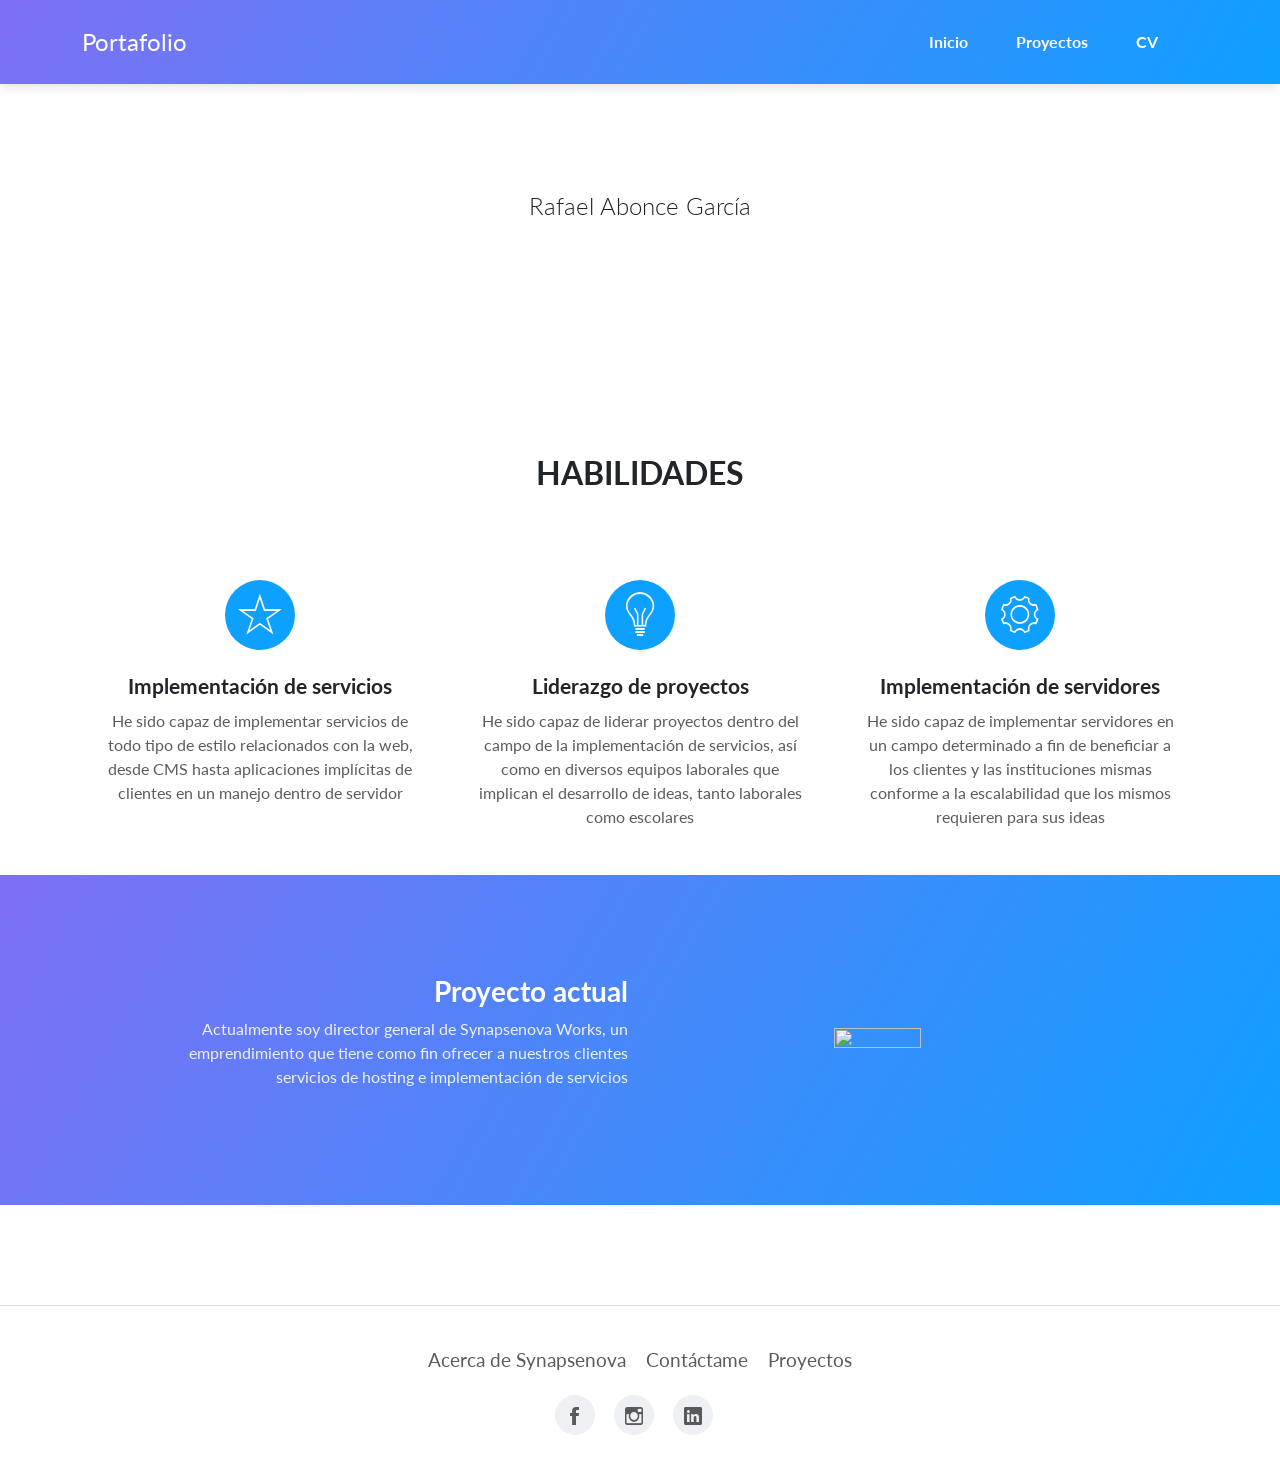
==== index.html @ ce8c8fbc "added base files" ====
<!DOCTYPE html>
<html data-bs-theme="light">

<head>
    <meta charset="utf-8">
    <meta name="viewport" content="width=device-width, initial-scale=1.0, shrink-to-fit=no">
    <title>Home - Brand</title>
    <link rel="stylesheet" href="assets/bootstrap/css/bootstrap.min.css">
    <link rel="stylesheet" href="https://fonts.googleapis.com/css?family=Lato:300,400,700&amp;display=swap">
    <link rel="stylesheet" href="assets/fonts/ionicons.min.css">
    <link rel="stylesheet" href="assets/css/pikaday.min.css">
</head>

<body>
    <nav class="navbar navbar-expand-lg fixed-top portfolio-navbar gradient navbar-dark">
        <div class="container"><a class="navbar-brand logo" href="#">Portafolio</a><button data-bs-toggle="collapse" class="navbar-toggler" data-bs-target="#navbarNav"><span class="visually-hidden">Toggle navigation</span><span class="navbar-toggler-icon"></span></button>
            <div class="collapse navbar-collapse" id="navbarNav">
                <ul class="navbar-nav ms-auto">
                    <li class="nav-item"><a class="nav-link active" href="index.html">Inicio</a></li>
                    <li class="nav-item"><a class="nav-link" href="proyectos.html">Proyectos</a></li>
                    <li class="nav-item"><a class="nav-link" href="cv.html">CV</a></li>
                </ul>
            </div>
        </div>
    </nav>
    <main class="page lanidng-page">
        <section class="portfolio-block block-intro">
            <div class="container">
                <div class="about-me">
                    <p>Rafael Abonce García</p>
                </div>
            </div>
        </section>
        <section class="portfolio-block skills">
            <div class="container">
                <div class="heading">
                    <h2>Habilidades</h2>
                </div>
                <div class="row">
                    <div class="col-md-4">
                        <div class="card special-skill-item border-0">
                            <div class="card-header bg-transparent border-0"><i class="icon ion-ios-star-outline"></i></div>
                            <div class="card-body">
                                <h3 class="card-title">Implementación de servicios</h3>
                                <p class="card-text">He sido capaz de implementar servicios de todo tipo de estilo relacionados con la web, desde CMS hasta aplicaciones implícitas de clientes en un manejo dentro de servidor</p>
                            </div>
                        </div>
                    </div>
                    <div class="col-md-4">
                        <div class="card special-skill-item border-0">
                            <div class="card-header bg-transparent border-0"><i class="icon ion-ios-lightbulb-outline"></i></div>
                            <div class="card-body">
                                <h3 class="card-title">Liderazgo de proyectos</h3>
                                <p class="card-text">He sido capaz de liderar proyectos dentro del campo de la implementación de servicios, así como en diversos equipos laborales que implican el desarrollo de ideas, tanto laborales como escolares</p>
                            </div>
                        </div>
                    </div>
                    <div class="col-md-4">
                        <div class="card special-skill-item border-0">
                            <div class="card-header bg-transparent border-0"><i class="icon ion-ios-gear-outline"></i></div>
                            <div class="card-body">
                                <h3 class="card-title">Implementación de servidores</h3>
                                <p class="card-text">He sido capaz de implementar servidores en un campo determinado a fin de beneficiar a los clientes y las instituciones mismas conforme a la escalabilidad que los mismos requieren para sus ideas</p>
                            </div>
                        </div>
                    </div>
                </div>
            </div>
            <section class="portfolio-block website gradient">
                <div class="container">
                    <div class="row align-items-center">
                        <div class="col-md-12 col-lg-5 offset-lg-1 text">
                            <h3>Proyecto actual</h3>
                            <p>Actualmente soy director general de Synapsenova Works, un emprendimiento que tiene como fin ofrecer a nuestros clientes servicios de hosting e implementación de servicios</p>
                        </div>
                        <div class="col-md-12 col-lg-5">
                            <div class="portfolio-laptop-mockup" style="text-align: center;align-items: center;align-content: center;"><img src="https://synapsenova.com/en/images/synapsenova.png" width="50%" height="50%"></div>
                        </div>
                    </div>
                </div>
            </section>
        </section>
    </main>
    <footer class="page-footer py-3 border-top">
        <div class="container my-4">
            <div class="links"><a href="https://synapsenova.com/">Acerca de Synapsenova</a><a href="mailto:aboncerafael0@gmail.com">Contáctame</a><a href="proyectos.html">Proyectos</a></div>
            <div class="social-icons"><a class="me-3" href="#"><i class="icon ion-social-facebook"></i></a><a class="me-3" href="#"><i class="icon ion-social-instagram-outline"></i></a><a class="me-3" href="https://www.linkedin.com/in/rafael-abonce-garcía-97327a286/"><i class="icon ion-social-linkedin"></i></a></div>
        </div>
    </footer>
    <script src="assets/bootstrap/js/bootstrap.min.js"></script>
    <script src="assets/js/pikaday.min.js"></script>
    <script src="assets/js/theme.js"></script>
</body>

</html>
---- assets/css/pikaday.min.css ----
/* !
 * Pikaday
 * Copyright © 2014 David Bushell | BSD & MIT license | http://dbushell.com/ */

.pika-single {
  z-index: 9999;
  display: block;
  position: relative;
  color: #333;
  background: #fff;
  border: 1px solid #ccc;
  border-bottom-color: #bbb;
  font-family: "Helvetica Neue",Helvetica,Arial,sans-serif;
}

.pika-single:after, .pika-single:before {
  content: " ";
  display: table;
}

.pika-single:after {
  clear: both;
}

.pika-single.is-hidden {
  display: none;
}

.pika-single.is-bound {
  position: absolute;
  box-shadow: 0 5px 15px -5px rgba(0,0,0,.5);
}

.pika-lendar {
  float: left;
  width: 240px;
  margin: 8px;
}

.pika-title {
  position: relative;
  text-align: center;
}

.pika-label {
  display: inline-block;
  position: relative;
  z-index: 9999;
  overflow: hidden;
  margin: 0;
  padding: 5px 3px;
  font-size: 14px;
  line-height: 20px;
  font-weight: 700;
  background-color: #fff;
}

.pika-title select {
  cursor: pointer;
  position: absolute;
  z-index: 9998;
  margin: 0;
  left: 0;
  top: 5px;
  opacity: 0;
}

.pika-next, .pika-prev {
  display: block;
  cursor: pointer;
  position: relative;
  outline: 0;
  border: 0;
  padding: 0;
  width: 20px;
  height: 30px;
  text-indent: 20px;
  white-space: nowrap;
  overflow: hidden;
  background-color: transparent;
  background-position: center center;
  background-repeat: no-repeat;
  background-size: 75% 75%;
  opacity: .5;
}

.pika-next:hover, .pika-prev:hover {
  opacity: 1;
}

.is-rtl .pika-next, .pika-prev {
  float: left;
  background-image: url([data-uri]);
}

.is-rtl .pika-prev, .pika-next {
  float: right;
  background-image: url([data-uri]);
}

.pika-next.is-disabled, .pika-prev.is-disabled {
  cursor: default;
  opacity: .2;
}

.pika-select {
  display: inline-block;
}

.pika-table {
  width: 100%;
  border-collapse: collapse;
  border-spacing: 0;
  border: 0;
}

.pika-table td, .pika-table th {
  width: 14.285714285714286%;
  padding: 0;
}

.pika-table th {
  color: #999;
  font-size: 12px;
  line-height: 25px;
  font-weight: 700;
  text-align: center;
}

.pika-button {
  cursor: pointer;
  display: block;
  box-sizing: border-box;
  -moz-box-sizing: border-box;
  outline: 0;
  border: 0;
  margin: 0;
  width: 100%;
  padding: 5px;
  color: #666;
  font-size: 12px;
  line-height: 15px;
  text-align: right;
  background: #f5f5f5;
}

.pika-week {
  font-size: 11px;
  color: #999;
}

.is-today .pika-button {
  color: #3af;
  font-weight: 700;
}

.has-event .pika-button, .is-selected .pika-button {
  color: #fff;
  font-weight: 700;
  background: #3af;
  box-shadow: inset 0 1px 3px #178fe5;
  border-radius: 3px;
}

.has-event .pika-button {
  background: #005da9;
  box-shadow: inset 0 1px 3px #0076c9;
}

.is-disabled .pika-button, .is-inrange .pika-button {
  background: #d5e9f7;
}

.is-startrange .pika-button {
  color: #fff;
  background: #6cb31d;
  box-shadow: none;
  border-radius: 3px;
}

.is-endrange .pika-button {
  color: #fff;
  background: #3af;
  box-shadow: none;
  border-radius: 3px;
}

.is-disabled .pika-button {
  pointer-events: none;
  cursor: default;
  color: #999;
  opacity: .3;
}

.is-outside-current-month .pika-button {
  color: #999;
  opacity: .3;
}

.is-selection-disabled {
  pointer-events: none;
  cursor: default;
}

.pika-button:hover, .pika-row.pick-whole-week:hover .pika-button {
  color: #fff;
  background: #ff8000;
  box-shadow: none;
  border-radius: 3px;
}

.pika-table abbr {
  border-bottom: none;
  cursor: help;
}

/* # sourceMappingURL=pikaday.min.css.map */

.page-footer .links a {
  font-size: 1.2rem;
}

.portfolio-block.cv .group .item {
  border-bottom: 1px solid var(--bs-dark-bg-subtle);
}
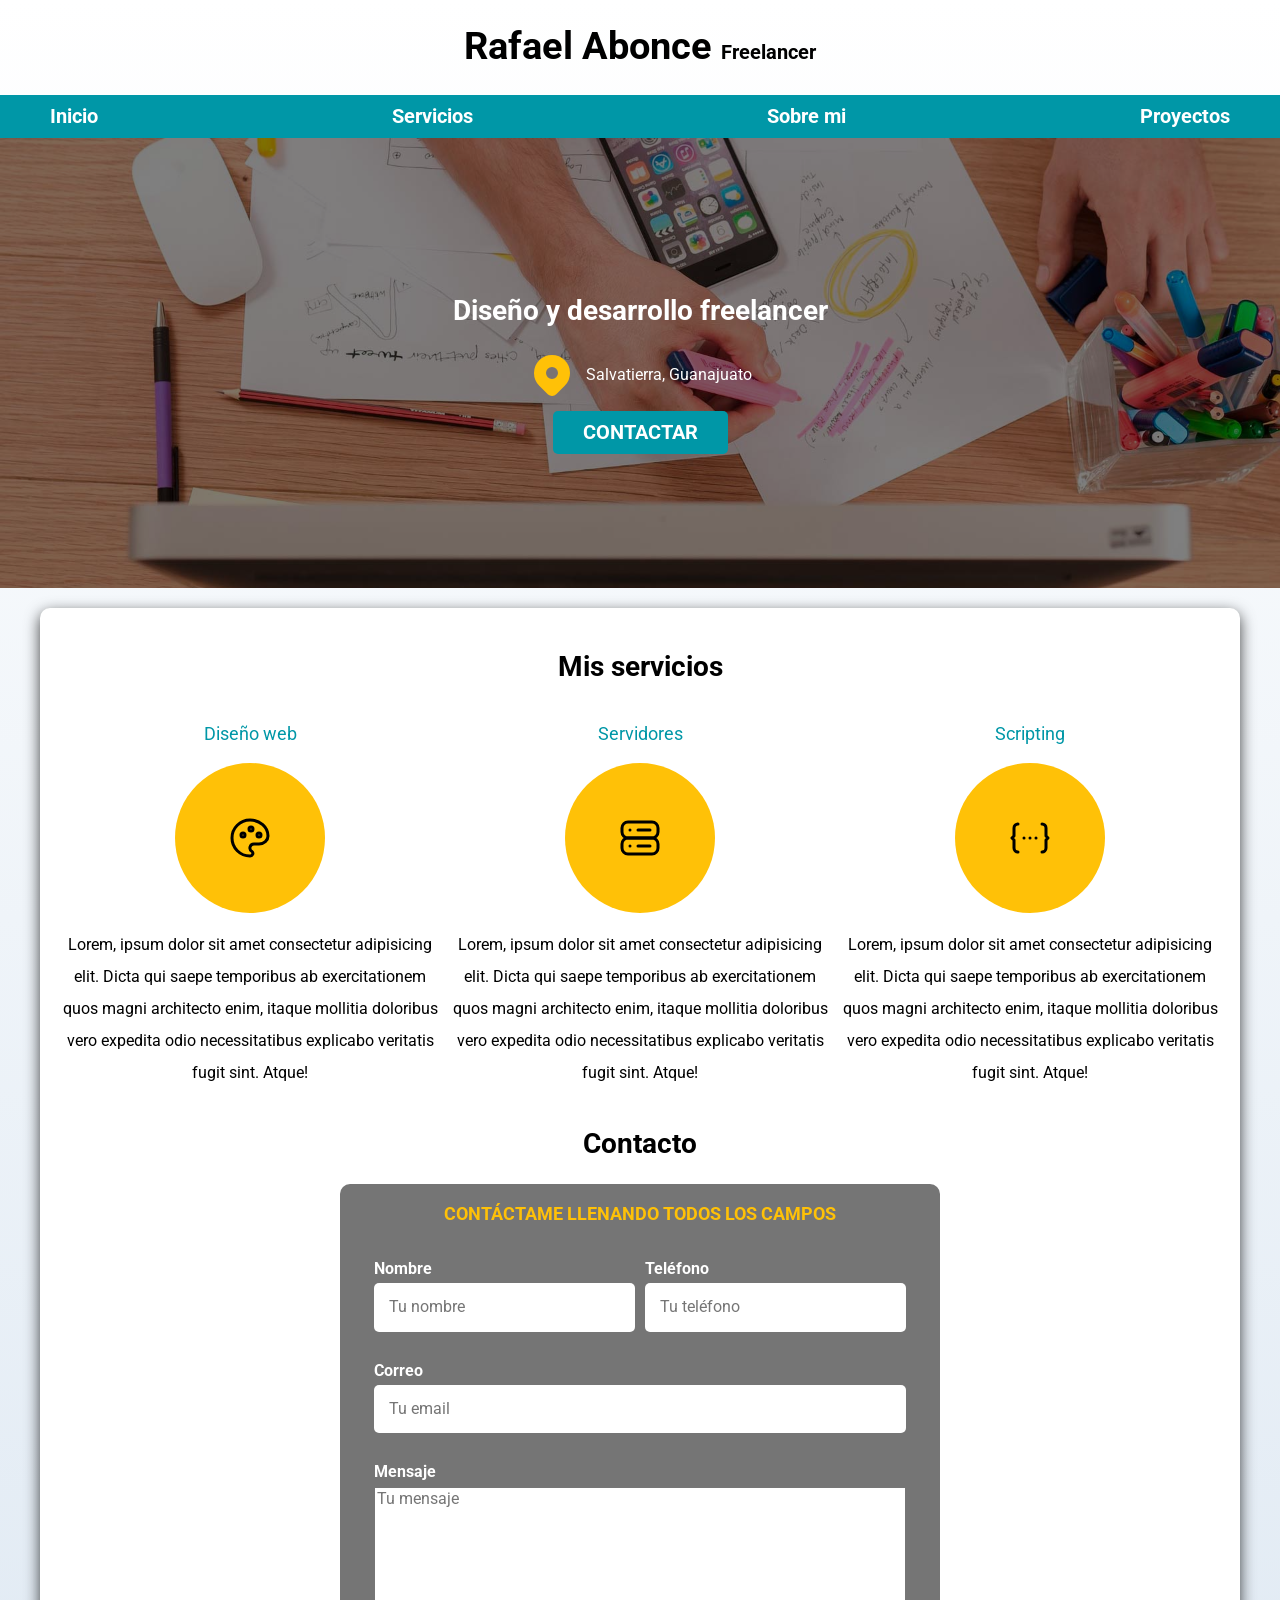
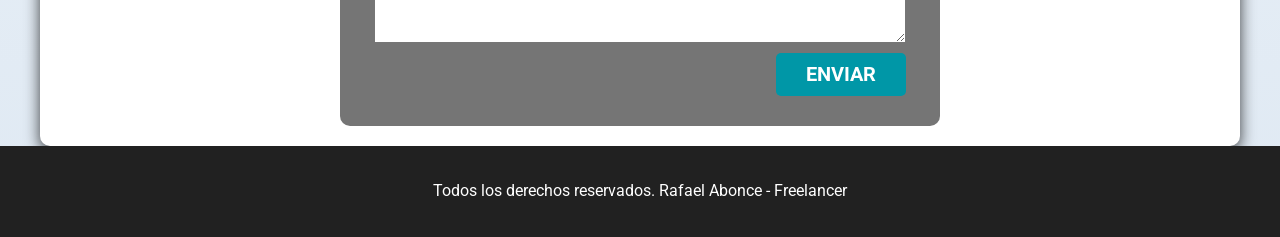
==== commit 4b88878d: "Initial commit" ====
--- a/index.html
+++ b/index.html
@@ -1,95 +1,135 @@
-<!DOCTYPE html>
-<html data-bs-theme="light">
-
-<head>
-    <meta charset="utf-8">
-    <meta name="viewport" content="width=device-width, initial-scale=1.0, shrink-to-fit=no">
-    <title>Home - Brand</title>
-    <link rel="stylesheet" href="assets/bootstrap/css/bootstrap.min.css">
-    <link rel="stylesheet" href="https://fonts.googleapis.com/css?family=Lato:300,400,700&amp;display=swap">
-    <link rel="stylesheet" href="assets/fonts/ionicons.min.css">
-    <link rel="stylesheet" href="assets/css/pikaday.min.css">
-</head>
-
-<body>
-    <nav class="navbar navbar-expand-lg fixed-top portfolio-navbar gradient navbar-dark">
-        <div class="container"><a class="navbar-brand logo" href="#">Portafolio</a><button data-bs-toggle="collapse" class="navbar-toggler" data-bs-target="#navbarNav"><span class="visually-hidden">Toggle navigation</span><span class="navbar-toggler-icon"></span></button>
-            <div class="collapse navbar-collapse" id="navbarNav">
-                <ul class="navbar-nav ms-auto">
-                    <li class="nav-item"><a class="nav-link active" href="index.html">Inicio</a></li>
-                    <li class="nav-item"><a class="nav-link" href="proyectos.html">Proyectos</a></li>
-                    <li class="nav-item"><a class="nav-link" href="cv.html">CV</a></li>
-                </ul>
-            </div>
-        </div>
-    </nav>
-    <main class="page lanidng-page">
-        <section class="portfolio-block block-intro">
-            <div class="container">
-                <div class="about-me">
-                    <p>Rafael Abonce García</p>
-                </div>
-            </div>
-        </section>
-        <section class="portfolio-block skills">
-            <div class="container">
-                <div class="heading">
-                    <h2>Habilidades</h2>
-                </div>
-                <div class="row">
-                    <div class="col-md-4">
-                        <div class="card special-skill-item border-0">
-                            <div class="card-header bg-transparent border-0"><i class="icon ion-ios-star-outline"></i></div>
-                            <div class="card-body">
-                                <h3 class="card-title">Implementación de servicios</h3>
-                                <p class="card-text">He sido capaz de implementar servicios de todo tipo de estilo relacionados con la web, desde CMS hasta aplicaciones implícitas de clientes en un manejo dentro de servidor</p>
-                            </div>
-                        </div>
-                    </div>
-                    <div class="col-md-4">
-                        <div class="card special-skill-item border-0">
-                            <div class="card-header bg-transparent border-0"><i class="icon ion-ios-lightbulb-outline"></i></div>
-                            <div class="card-body">
-                                <h3 class="card-title">Liderazgo de proyectos</h3>
-                                <p class="card-text">He sido capaz de liderar proyectos dentro del campo de la implementación de servicios, así como en diversos equipos laborales que implican el desarrollo de ideas, tanto laborales como escolares</p>
-                            </div>
-                        </div>
-                    </div>
-                    <div class="col-md-4">
-                        <div class="card special-skill-item border-0">
-                            <div class="card-header bg-transparent border-0"><i class="icon ion-ios-gear-outline"></i></div>
-                            <div class="card-body">
-                                <h3 class="card-title">Implementación de servidores</h3>
-                                <p class="card-text">He sido capaz de implementar servidores en un campo determinado a fin de beneficiar a los clientes y las instituciones mismas conforme a la escalabilidad que los mismos requieren para sus ideas</p>
-                            </div>
-                        </div>
-                    </div>
-                </div>
-            </div>
-            <section class="portfolio-block website gradient">
-                <div class="container">
-                    <div class="row align-items-center">
-                        <div class="col-md-12 col-lg-5 offset-lg-1 text">
-                            <h3>Proyecto actual</h3>
-                            <p>Actualmente soy director general de Synapsenova Works, un emprendimiento que tiene como fin ofrecer a nuestros clientes servicios de hosting e implementación de servicios</p>
-                        </div>
-                        <div class="col-md-12 col-lg-5">
-                            <div class="portfolio-laptop-mockup" style="text-align: center;align-items: center;align-content: center;"><img src="https://synapsenova.com/en/images/synapsenova.png" width="50%" height="50%"></div>
-                        </div>
-                    </div>
-                </div>
-            </section>
-        </section>
-    </main>
-    <footer class="page-footer py-3 border-top">
-        <div class="container my-4">
-            <div class="links"><a href="https://synapsenova.com/">Acerca de Synapsenova</a><a href="mailto:aboncerafael0@gmail.com">Contáctame</a><a href="proyectos.html">Proyectos</a></div>
-            <div class="social-icons"><a class="me-3" href="#"><i class="icon ion-social-facebook"></i></a><a class="me-3" href="#"><i class="icon ion-social-instagram-outline"></i></a><a class="me-3" href="https://www.linkedin.com/in/rafael-abonce-garcía-97327a286/"><i class="icon ion-social-linkedin"></i></a></div>
-        </div>
-    </footer>
-    <script src="assets/bootstrap/js/bootstrap.min.js"></script>
-    <script src="assets/js/pikaday.min.js"></script>
-    <script src="assets/js/theme.js"></script>
-</body>
-
+<!DOCTYPE html>
+<html lang="es">
+<head>
+    <meta charset="UTF-8">
+    <meta name="viewport" content="width=device-width, initial-scale=1.0">
+    <title>Freelancer</title>
+
+    <link rel="preload" href="./css/normalize.css" as="style">
+    <link rel="stylesheet" href="./css/normalize.css">
+    
+    <link rel="preconnect" href="https://fonts.googleapis.com">
+    <link rel="preconnect" href="https://fonts.gstatic.com" crossorigin>
+    <link href="https://fonts.googleapis.com/css2?family=Roboto:ital,wght@0,100;0,300;0,400;0,500;0,700;0,900;1,100;1,300;1,400;1,500;1,700;1,900&display=swap" rel="stylesheet">
+
+    <link rel="preload" href="./css/styles.css" as="style">
+    <link rel="stylesheet" href="./css/styles.css">
+</head>
+<body>
+    <header>
+        <h1 class="titulo">Rafael Abonce <span>Freelancer</span> </h1>
+    </header>
+    
+    <div class="nav-bg">
+        <nav class="navegacion-principal contenedor">
+            <a href="#">Inicio</a>
+            <a href="#">Servicios</a>
+            <a href="#">Sobre mi</a>
+            <a href="#">Proyectos</a>
+        </nav>
+    </div>
+
+    <section class="hero">
+        <div class="contenido-hero">
+            <h2>Diseño y desarrollo freelancer</h2>
+            <div class="ubicacion">
+                <svg xmlns="http://www.w3.org/2000/svg" viewBox="0 0 24 24" fill="currentColor" width="48" height="48">
+                    <path d="M18.364 4.636a9 9 0 0 1 .203 12.519l-.203 .21l-4.243 4.242a3 3 0 0 1 -4.097 .135l-.144 -.135l-4.244 -4.243a9 9 0 0 1 12.728 -12.728zm-6.364 3.364a3 3 0 1 0 0 6a3 3 0 0 0 0 -6z"></path>
+                  </svg>                
+                <p>Salvatierra, Guanajuato</p>
+            </div>
+            <a class="boton" href="#">Contactar</a>
+        </div>
+    </section>
+    
+    <main class="contenedor sombra">
+        <h2>Mis servicios</h2>
+
+        <div class="servicios">
+            <section class="servicio">
+                <h3>Diseño web</h3>
+                <div class="iconos">
+                    <svg xmlns="http://www.w3.org/2000/svg" viewBox="0 0 24 24" fill="none" stroke="currentColor" stroke-linecap="round" stroke-linejoin="round" width="48" height="48" stroke-width="1.5">
+                        <path d="M12 21a9 9 0 0 1 0 -18c4.97 0 9 3.582 9 8c0 1.06 -.474 2.078 -1.318 2.828c-.844 .75 -1.989 1.172 -3.182 1.172h-2.5a2 2 0 0 0 -1 3.75a1.3 1.3 0 0 1 -1 2.25"></path>
+                        <path d="M8.5 10.5m-1 0a1 1 0 1 0 2 0a1 1 0 1 0 -2 0"></path>
+                        <path d="M12.5 7.5m-1 0a1 1 0 1 0 2 0a1 1 0 1 0 -2 0"></path>
+                        <path d="M16.5 10.5m-1 0a1 1 0 1 0 2 0a1 1 0 1 0 -2 0"></path>
+                      </svg>
+                </div>
+                <p>Lorem, ipsum dolor sit amet consectetur adipisicing elit. Dicta qui saepe temporibus ab exercitationem quos
+                magni architecto enim, itaque mollitia doloribus vero expedita odio necessitatibus explicabo veritatis fugit sint. Atque!</p>
+            </section>
+        
+            <section class="servicio">
+                <h3>Servidores</h3>
+                <div class="iconos">
+                    <svg xmlns="http://www.w3.org/2000/svg" viewBox="0 0 24 24" fill="none" stroke="currentColor" stroke-linecap="round" stroke-linejoin="round" width="48" height="48" stroke-width="1.5">
+                        <path d="M3 4m0 3a3 3 0 0 1 3 -3h12a3 3 0 0 1 3 3v2a3 3 0 0 1 -3 3h-12a3 3 0 0 1 -3 -3z"></path>
+                        <path d="M3 12m0 3a3 3 0 0 1 3 -3h12a3 3 0 0 1 3 3v2a3 3 0 0 1 -3 3h-12a3 3 0 0 1 -3 -3z"></path>
+                        <path d="M7 8l0 .01"></path>
+                        <path d="M7 16l0 .01"></path>
+                        <path d="M11 8h6"></path>
+                        <path d="M11 16h6"></path>
+                      </svg>
+                </div>
+                <p>Lorem, ipsum dolor sit amet consectetur adipisicing elit. Dicta qui saepe temporibus ab exercitationem quos
+                magni architecto enim, itaque mollitia doloribus vero expedita odio necessitatibus explicabo veritatis fugit sint. Atque!</p>
+            </section>
+        
+            <section class="servicio">
+                <h3>Scripting</h3>
+                <div class="iconos">
+                    <svg xmlns="http://www.w3.org/2000/svg" viewBox="0 0 24 24" fill="none" stroke="currentColor" stroke-linecap="round" stroke-linejoin="round" width="48" height="48" stroke-width="1.5">
+                        <path d="M15 12h.01"></path>
+                        <path d="M12 12h.01"></path>
+                        <path d="M9 12h.01"></path>
+                        <path d="M6 19a2 2 0 0 1 -2 -2v-4l-1 -1l1 -1v-4a2 2 0 0 1 2 -2"></path>
+                        <path d="M18 19a2 2 0 0 0 2 -2v-4l1 -1l-1 -1v-4a2 2 0 0 0 -2 -2"></path>
+                      </svg>
+                </div>
+                <p>Lorem, ipsum dolor sit amet consectetur adipisicing elit. Dicta qui saepe temporibus ab exercitationem quos
+                magni architecto enim, itaque mollitia doloribus vero expedita odio necessitatibus explicabo veritatis fugit sint. Atque!</p>
+            </section>
+        </div> <!--.servicios-->        
+
+        <section>
+            <h2>Contacto</h2>
+            <form class="formulario">
+                <fieldset>
+                    <legend>Contáctame llenando todos los campos</legend>
+
+                    <div class="contenedor-campos">
+                        <div class="campo">
+                            <label>Nombre</label>
+                            <input type="text" placeholder="Tu nombre">
+                        </div>
+    
+                        <div class="campo">
+                            <label>Teléfono</label>
+                            <input type="tel" placeholder="Tu teléfono">
+                        </div>
+    
+                        <div class="campo">
+                            <label>Correo</label>
+                            <input type="email" placeholder="Tu email">
+                        </div>
+    
+                        <div class="campo">
+                            <label>Mensaje</label>
+                            <textarea placeholder="Tu mensaje"></textarea>
+                        </div>
+                    </div> <!--.contenedor-campos-->
+
+                    <div class="alinear-derecha flex">
+                        <input class="boton" type="submit" value="Enviar">
+                    </div>
+                </fieldset>
+            </form>
+        </section>            
+    </main>
+
+    <footer class="footer">
+        <p>Todos los derechos reservados. Rafael Abonce - Freelancer</p>
+    </footer>
+</body>
 </html>
--- a/css/styles.css
+++ b/css/styles.css
@@ -0,0 +1,308 @@
+:root{
+    --blanco: #ffffff;
+    --oscuro: #212121;
+    --primario: #ffc107;
+    --secundario: #0097a7;
+    --gris: #757575;
+    --grisClaro: #DFE9F3;
+}
+
+/* Globales */
+
+html{
+    font-size: 62.5%;
+    font-family: 'Roboto', sans-serif;
+    font-weight: 400;
+    box-sizing: border-box;
+    scroll-snap-type: y mandatory;
+}
+
+*, *:before, *:after{
+    box-sizing: inherit;
+}
+
+body{
+    font-size: 16px; /* 1 rem = 10px */
+    background-image: linear-gradient(to top, var(--grisClaro) 0%, var(--blanco) 100%);
+}
+
+.contenedor{
+    max-width: 120rem;
+    margin: 0 auto;
+}
+
+.boton{
+    background-color: var(--secundario);
+    color: var(--blanco);
+    padding: 1rem 3rem;
+    font-size: 2rem;
+    text-decoration: none;
+    text-transform: uppercase;
+    font-weight: 700;
+    border-radius: 0.5rem;
+    width: 90%;
+    text-align: center;
+    border: none;
+}
+
+.boton:hover{
+    background-color: var(--primario);
+    color: var(--oscuro);
+    cursor: pointer;
+}
+
+@media (min-width: 768px){
+    .boton{
+        width: auto;
+    }
+}
+
+.sombra{
+    -webkit-box-shadow: 0px 5px 15px 0px rgba(0,0,0,0.75);
+    -moz-box-shadow: 0px 5px 15px 0px rgba(0,0,0,0.75);
+    box-shadow: 0px 5px 15px 0px rgba(0,0,0,0.75);
+    background-color: var(--blanco);
+    padding: 2rem;
+    border-radius: 1rem;
+}
+
+.iconos{
+    height: 15rem;
+    width: 15rem;
+    background-color: var(--primario);
+    border-radius: 50%;
+    display: flex;
+    align-items: center;
+    justify-content: center;
+}
+
+/* Tipografías */
+
+h1{
+    font-size: 3.8rem;
+}
+
+h2{
+    font-size: 2.8rem;
+}
+
+h3{
+    font-size: 1.8rem;
+}
+
+h1, h2, h3{
+    text-align: center;
+}
+
+/* Titulos */
+
+.titulo span{
+    font-size: 2rem;
+}
+
+/* Utilidades*/
+
+.flex{ display: flex; }
+
+.alinear-derecha{ justify-content: flex-end; }
+
+.w-sm-100{ width: 100%; }
+
+/* Nav */
+
+.nav-bg{
+    background-color: var(--secundario);
+}
+
+.navegacion-principal{
+    display: flex;
+    text-align: center;
+}
+
+.navegacion-principal a{
+    padding: 1rem;
+    color: var(--blanco);
+    text-decoration: none;
+    font-size: 2rem;
+    font-weight: 700;
+}
+
+.navegacion-principal a:hover{
+    background-color: var(--primario);
+    color: var(--oscuro);
+}
+
+@media (min-width: 480px){
+    .navegacion-principal{
+        flex-direction: column;
+    }
+}
+
+@media (min-width: 768px){
+    .navegacion-principal{
+        flex-direction: column;
+        justify-content: space-between;
+    }
+}
+
+@media (min-width: 1140px){
+    .navegacion-principal{
+        flex-direction: row;
+    }
+}
+@media (min-width: 1400px){
+    .navegacion-principal{
+        flex-direction: row;
+    }    
+}
+
+/* Hero */
+
+.hero{
+    background-image: url("../img/hero.jpg");
+    background-repeat: no-repeat;
+    background-size: cover;
+    height: 45rem;
+    position: relative;
+    margin-bottom: 2rem;
+}
+
+.contenido-hero{
+    padding: 20px;
+    position: absolute;
+    width: 100%;
+    height: 100%;
+    background-color: rgba(0, 0, 0, 0.5);
+    background-color: rgb(0 0 0 / 50%);
+
+    display: flex;
+    flex-direction: column;
+    align-items: center;
+    justify-content: center;
+}
+
+.contenido-hero p, .contenido-hero h2{
+    color: var(--blanco);
+}
+
+.contenido-hero .ubicacion{
+    display: flex;
+    align-items: center;
+}
+
+.contenido-hero .boton{
+    margin-top: 1rem;
+}
+
+.contenido-hero .ubicacion svg{
+    color: var(--primario);
+    font-size: 2rem;
+    margin-right: 1rem;
+}
+
+/* Scroll snap */
+
+.servicios, nav, .formulario{
+    scroll-snap-align: center;
+    scroll-snap-stop: always;
+}
+
+/* Servicios */
+@media (min-width: 768px){
+    .servicios{
+        display: grid;
+        grid-template-columns: repeat(3, 1fr);
+        gap: 1rem;
+    }
+}
+
+/* Servicio */
+
+.servicio{
+    display: flex;
+    flex-direction: column;
+    align-items: center;
+    text-align: center;
+}
+
+.servicio h3{
+    color: var(--secundario);
+    font-weight: 400;
+}
+
+.servicio p{
+    line-height: 2;
+}
+
+/* Formulario */
+
+.formulario{
+    background-color: var(--gris);
+    width: min(60rem, 100%); /* 60rem o 100% */
+    margin: 0 auto;
+    padding: 2rem;
+    border-radius: 1rem;
+}
+
+.formulario fieldset{
+    border: none;
+}
+
+.formulario legend{
+    text-align: center;
+    font-size: 1.8rem;
+    text-transform: uppercase;
+    font-weight: 700;
+    margin-bottom: 2rem;
+    color: var(--primario);
+}
+
+@media (min-width: 768px){
+    .contenedor-campos{
+        display: grid;
+        grid-template-columns: repeat(2, 1fr);
+        grid-template-rows: auto auto 20rem;
+        gap: 1rem;
+    }
+
+    .campo:nth-child(3), .campo:nth-child(4){
+        grid-column: 1 / 3;
+    }
+}
+
+.campo{
+    display: flex;
+    flex-direction: column;
+    margin: 1rem 0;
+}
+
+.campo label{
+    color: var(--blanco);
+    font-weight: 700;
+    margin-bottom: 0.5rem;
+    display: block;
+}
+
+.campo input{
+    width: 100%;
+    border: none;
+    padding: 1.5rem;
+    border-radius: 0.5rem;
+}
+
+.campo textarea{
+    height: 20rem;
+}
+
+.enviar .boton{
+    width: 100%;
+}
+
+/* Footer */
+
+.footer{
+    background-color: var(--oscuro);
+    color: var(--blanco);
+    padding: 2rem 0;
+    text-align: center;
+}
--- a/css/styles.css
+++ b/css/styles.css
@@ -0,0 +1,308 @@
+:root{
+    --blanco: #ffffff;
+    --oscuro: #212121;
+    --primario: #ffc107;
+    --secundario: #0097a7;
+    --gris: #757575;
+    --grisClaro: #DFE9F3;
+}
+
+/* Globales */
+
+html{
+    font-size: 62.5%;
+    font-family: 'Roboto', sans-serif;
+    font-weight: 400;
+    box-sizing: border-box;
+    scroll-snap-type: y mandatory;
+}
+
+*, *:before, *:after{
+    box-sizing: inherit;
+}
+
+body{
+    font-size: 16px; /* 1 rem = 10px */
+    background-image: linear-gradient(to top, var(--grisClaro) 0%, var(--blanco) 100%);
+}
+
+.contenedor{
+    max-width: 120rem;
+    margin: 0 auto;
+}
+
+.boton{
+    background-color: var(--secundario);
+    color: var(--blanco);
+    padding: 1rem 3rem;
+    font-size: 2rem;
+    text-decoration: none;
+    text-transform: uppercase;
+    font-weight: 700;
+    border-radius: 0.5rem;
+    width: 90%;
+    text-align: center;
+    border: none;
+}
+
+.boton:hover{
+    background-color: var(--primario);
+    color: var(--oscuro);
+    cursor: pointer;
+}
+
+@media (min-width: 768px){
+    .boton{
+        width: auto;
+    }
+}
+
+.sombra{
+    -webkit-box-shadow: 0px 5px 15px 0px rgba(0,0,0,0.75);
+    -moz-box-shadow: 0px 5px 15px 0px rgba(0,0,0,0.75);
+    box-shadow: 0px 5px 15px 0px rgba(0,0,0,0.75);
+    background-color: var(--blanco);
+    padding: 2rem;
+    border-radius: 1rem;
+}
+
+.iconos{
+    height: 15rem;
+    width: 15rem;
+    background-color: var(--primario);
+    border-radius: 50%;
+    display: flex;
+    align-items: center;
+    justify-content: center;
+}
+
+/* Tipografías */
+
+h1{
+    font-size: 3.8rem;
+}
+
+h2{
+    font-size: 2.8rem;
+}
+
+h3{
+    font-size: 1.8rem;
+}
+
+h1, h2, h3{
+    text-align: center;
+}
+
+/* Titulos */
+
+.titulo span{
+    font-size: 2rem;
+}
+
+/* Utilidades*/
+
+.flex{ display: flex; }
+
+.alinear-derecha{ justify-content: flex-end; }
+
+.w-sm-100{ width: 100%; }
+
+/* Nav */
+
+.nav-bg{
+    background-color: var(--secundario);
+}
+
+.navegacion-principal{
+    display: flex;
+    text-align: center;
+}
+
+.navegacion-principal a{
+    padding: 1rem;
+    color: var(--blanco);
+    text-decoration: none;
+    font-size: 2rem;
+    font-weight: 700;
+}
+
+.navegacion-principal a:hover{
+    background-color: var(--primario);
+    color: var(--oscuro);
+}
+
+@media (min-width: 480px){
+    .navegacion-principal{
+        flex-direction: column;
+    }
+}
+
+@media (min-width: 768px){
+    .navegacion-principal{
+        flex-direction: column;
+        justify-content: space-between;
+    }
+}
+
+@media (min-width: 1140px){
+    .navegacion-principal{
+        flex-direction: row;
+    }
+}
+@media (min-width: 1400px){
+    .navegacion-principal{
+        flex-direction: row;
+    }    
+}
+
+/* Hero */
+
+.hero{
+    background-image: url("../img/hero.jpg");
+    background-repeat: no-repeat;
+    background-size: cover;
+    height: 45rem;
+    position: relative;
+    margin-bottom: 2rem;
+}
+
+.contenido-hero{
+    padding: 20px;
+    position: absolute;
+    width: 100%;
+    height: 100%;
+    background-color: rgba(0, 0, 0, 0.5);
+    background-color: rgb(0 0 0 / 50%);
+
+    display: flex;
+    flex-direction: column;
+    align-items: center;
+    justify-content: center;
+}
+
+.contenido-hero p, .contenido-hero h2{
+    color: var(--blanco);
+}
+
+.contenido-hero .ubicacion{
+    display: flex;
+    align-items: center;
+}
+
+.contenido-hero .boton{
+    margin-top: 1rem;
+}
+
+.contenido-hero .ubicacion svg{
+    color: var(--primario);
+    font-size: 2rem;
+    margin-right: 1rem;
+}
+
+/* Scroll snap */
+
+.servicios, nav, .formulario{
+    scroll-snap-align: center;
+    scroll-snap-stop: always;
+}
+
+/* Servicios */
+@media (min-width: 768px){
+    .servicios{
+        display: grid;
+        grid-template-columns: repeat(3, 1fr);
+        gap: 1rem;
+    }
+}
+
+/* Servicio */
+
+.servicio{
+    display: flex;
+    flex-direction: column;
+    align-items: center;
+    text-align: center;
+}
+
+.servicio h3{
+    color: var(--secundario);
+    font-weight: 400;
+}
+
+.servicio p{
+    line-height: 2;
+}
+
+/* Formulario */
+
+.formulario{
+    background-color: var(--gris);
+    width: min(60rem, 100%); /* 60rem o 100% */
+    margin: 0 auto;
+    padding: 2rem;
+    border-radius: 1rem;
+}
+
+.formulario fieldset{
+    border: none;
+}
+
+.formulario legend{
+    text-align: center;
+    font-size: 1.8rem;
+    text-transform: uppercase;
+    font-weight: 700;
+    margin-bottom: 2rem;
+    color: var(--primario);
+}
+
+@media (min-width: 768px){
+    .contenedor-campos{
+        display: grid;
+        grid-template-columns: repeat(2, 1fr);
+        grid-template-rows: auto auto 20rem;
+        gap: 1rem;
+    }
+
+    .campo:nth-child(3), .campo:nth-child(4){
+        grid-column: 1 / 3;
+    }
+}
+
+.campo{
+    display: flex;
+    flex-direction: column;
+    margin: 1rem 0;
+}
+
+.campo label{
+    color: var(--blanco);
+    font-weight: 700;
+    margin-bottom: 0.5rem;
+    display: block;
+}
+
+.campo input{
+    width: 100%;
+    border: none;
+    padding: 1.5rem;
+    border-radius: 0.5rem;
+}
+
+.campo textarea{
+    height: 20rem;
+}
+
+.enviar .boton{
+    width: 100%;
+}
+
+/* Footer */
+
+.footer{
+    background-color: var(--oscuro);
+    color: var(--blanco);
+    padding: 2rem 0;
+    text-align: center;
+}
